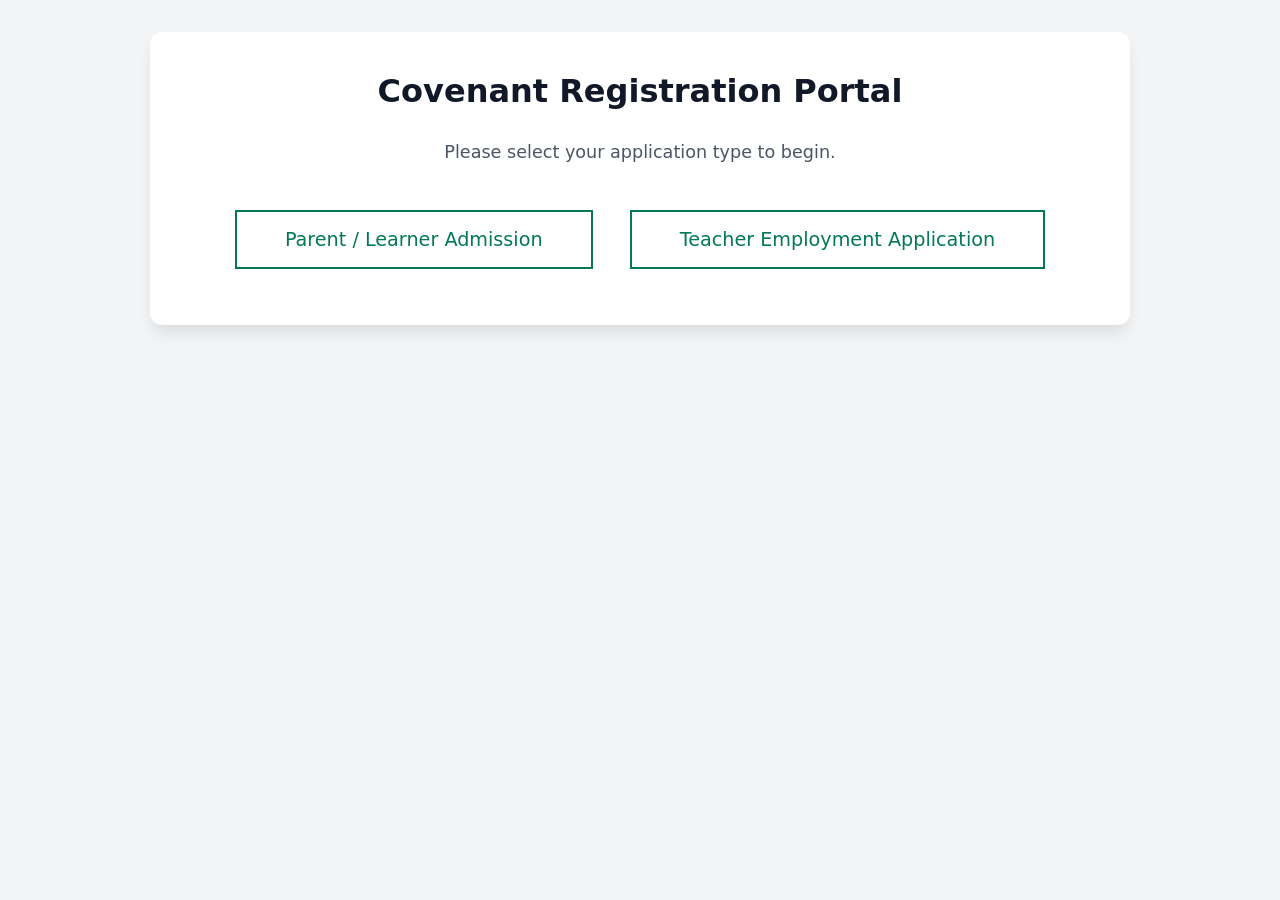
==== frontend/index.html @ d727da26 "created demo 1" ====
<!DOCTYPE html>
<html lang="en">
<head>
    <meta charset="UTF-8">
    <meta name="viewport" content="width=device-width, initial-scale=1.0">
    <title>Covenant Registration Portal</title>
    <link rel="stylesheet" href="css/global.css">
</head>
<body>
    <div class="container center-text">
        <h1>Covenant Registration Portal</h1>
        <p style="font-size: 1.1rem; color: #4b5563; margin-bottom: 2rem;">Please select your application type to begin.</p>
        
        <a href="parent.html" class="role-btn">Parent / Learner Admission</a>
        <a href="teacher.html" class="role-btn">Teacher Employment Application</a>
    </div>
</body>
</html>
---- frontend/css/global.css ----
:root {
  --primary: #047857;
  --primary-hover: #065f46;
  --background: #f3f4f6;
  --surface: #ffffff;
  --text: #1f2937;
  --border: #d1d5db;
  --muted: #6b7280;
}
body {
  font-family:
    system-ui,
    -apple-system,
    sans-serif;
  background: var(--background);
  color: var(--text);
  padding: 2rem 1rem;
  margin: 0;
  display: flex;
  justify-content: center;
}
.container {
  background: var(--surface);
  padding: 2.5rem;
  border-radius: 12px;
  box-shadow: 0 10px 15px -3px rgba(0, 0, 0, 0.1);
  width: 100%;
  max-width: 900px;
}
h1 {
  margin-top: 0;
  color: #111827;
  text-align: center;
  margin-bottom: 2rem;
}
h2 {
  color: var(--primary);
  border-bottom: 2px solid var(--primary);
  padding-bottom: 0.5rem;
  margin-top: 3rem;
}
h3 {
  margin-top: 2rem;
  color: #374151;
}
.grid-2 {
  display: grid;
  grid-template-columns: 1fr;
  gap: 1.5rem;
}
@media (min-width: 650px) {
  .grid-2 {
    grid-template-columns: 1fr 1fr;
  }
}
.form-group {
  margin-bottom: 1rem;
}
label {
  display: block;
  margin-bottom: 0.25rem;
  font-weight: 600;
  font-size: 0.9rem;
}
.help-text {
  display: block;
  font-size: 0.75rem;
  color: var(--muted);
  margin-bottom: 0.4rem;
}
input[type="text"],
input[type="email"],
input[type="tel"],
input[type="number"],
input[type="date"],
select,
textarea {
  width: 100%;
  padding: 0.6rem;
  border: 1px solid var(--border);
  border-radius: 6px;
  box-sizing: border-box;
  font-family: inherit;
}
textarea {
  resize: vertical;
  min-height: 80px;
}
.checkbox-group {
  display: flex;
  align-items: flex-start;
  gap: 0.75rem;
  margin-bottom: 1rem;
  background: #f9fafb;
  padding: 1rem;
  border-radius: 6px;
  border: 1px solid var(--border);
}
.checkbox-group input {
  margin-top: 0.25rem;
  cursor: pointer;
}
button {
  width: 100%;
  padding: 1.25rem;
  background: var(--primary);
  color: white;
  border: none;
  border-radius: 6px;
  font-size: 1.2rem;
  font-weight: bold;
  cursor: pointer;
  margin-top: 3rem;
  transition: background 0.2s;
}
button:hover {
  background: var(--primary-hover);
}
button:disabled {
  background: #9ca3af;
  cursor: not-allowed;
}
.hidden {
  display: none;
}
#statusMessage {
  margin-top: 2rem;
  padding: 1.5rem;
  border-radius: 6px;
  text-align: center;
  font-weight: bold;
  font-size: 1.1rem;
}
.success {
  background: #dcfce7;
  color: #166534;
  border: 1px solid #bbf7d0;
}
.error {
  background: #fee2e2;
  color: #991b1b;
  border: 1px solid #fecaca;
}
.section-box {
  background: #fafafa;
  border: 1px solid #e5e7eb;
  padding: 1.5rem;
  border-radius: 8px;
  margin-top: 1rem;
}

/* Gateway specific */
.role-btn {
  display: inline-block;
  width: auto;
  padding: 1rem 3rem;
  margin: 1rem;
  font-size: 1.2rem;
  background: white;
  color: var(--primary);
  border: 2px solid var(--primary);
  text-decoration: none;
}
.role-btn:hover {
  background: var(--primary);
  color: white;
}
.center-text {
  text-align: center;
}
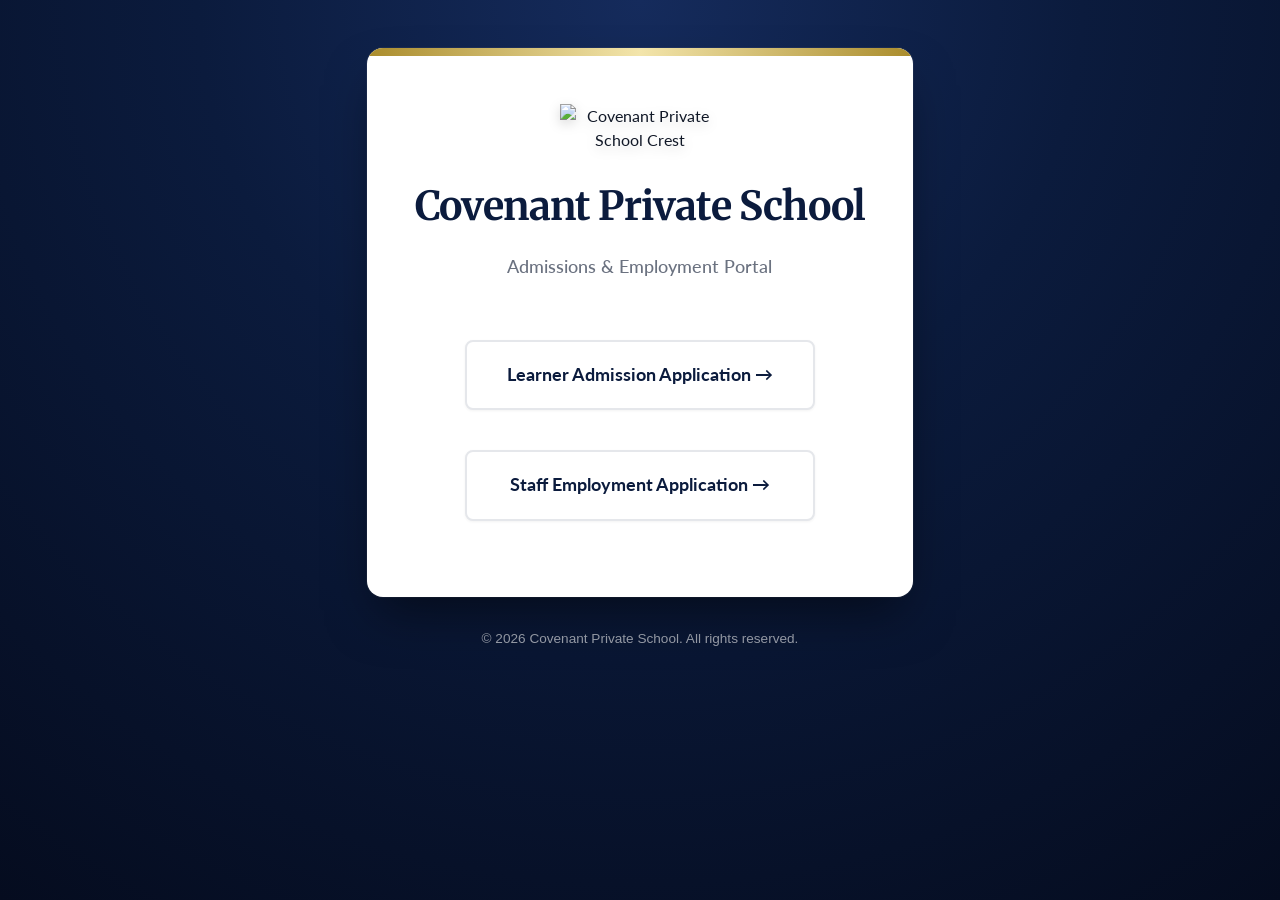
==== commit ed6949a5: "updated the design and added the report section" ====
--- a/frontend/index.html
+++ b/frontend/index.html
@@ -3,16 +3,38 @@
 <head>
     <meta charset="UTF-8">
     <meta name="viewport" content="width=device-width, initial-scale=1.0">
-    <title>Covenant Registration Portal</title>
+    <title>Portal | Covenant Private School</title>
     <link rel="stylesheet" href="css/global.css">
 </head>
 <body>
-    <div class="container center-text">
-        <h1>Covenant Registration Portal</h1>
-        <p style="font-size: 1.1rem; color: #4b5563; margin-bottom: 2rem;">Please select your application type to begin.</p>
-        
-        <a href="parent.html" class="role-btn">Parent / Learner Admission</a>
-        <a href="teacher.html" class="role-btn">Teacher Employment Application</a>
+
+    <div> <!-- Wrapper to keep everything centered -->
+        <main class="container center-text" style="padding-bottom: 4rem;">
+            
+            <header style="margin-bottom: 3rem;">
+                <img src="img/logo.png" alt="Covenant Private School Crest" class="brand-logo">
+                <h1>Covenant Private School</h1>
+                <p style="font-size: 1.1rem; color: var(--text-muted); font-weight: 500;">
+                    Admissions & Employment Portal
+                </p>
+            </header>
+            
+            <div style="display: flex; flex-direction: column; align-items: center; gap: 1rem;">
+                <a href="parent.html" class="role-btn">
+                    Learner Admission Application &rarr;
+                </a>
+                <a href="teacher.html" class="role-btn">
+                    Staff Employment Application &rarr;
+                </a>
+            </div>
+
+        </main>
+
+        <!-- Premium Footer on the Navy Background -->
+        <footer style="text-align: center; margin-top: 2rem; color: rgba(255,255,255,0.6); font-size: 0.85rem; font-family: 'Inter', sans-serif;">
+            <p>&copy; 2026 Covenant Private School. All rights reserved.</p>
+        </footer>
     </div>
+
 </body>
 </html>
--- a/frontend/css/global.css
+++ b/frontend/css/global.css
@@ -1,170 +1,250 @@
-:root {
-  --primary: #047857;
-  --primary-hover: #065f46;
-  --background: #f3f4f6;
-  --surface: #ffffff;
-  --text: #1f2937;
-  --border: #d1d5db;
-  --muted: #6b7280;
-}
-body {
-  font-family:
-    system-ui,
-    -apple-system,
-    sans-serif;
-  background: var(--background);
-  color: var(--text);
-  padding: 2rem 1rem;
-  margin: 0;
-  display: flex;
-  justify-content: center;
-}
-.container {
-  background: var(--surface);
-  padding: 2.5rem;
-  border-radius: 12px;
-  box-shadow: 0 10px 15px -3px rgba(0, 0, 0, 0.1);
-  width: 100%;
-  max-width: 900px;
-}
-h1 {
-  margin-top: 0;
-  color: #111827;
-  text-align: center;
-  margin-bottom: 2rem;
-}
-h2 {
-  color: var(--primary);
-  border-bottom: 2px solid var(--primary);
-  padding-bottom: 0.5rem;
-  margin-top: 3rem;
-}
-h3 {
-  margin-top: 2rem;
-  color: #374151;
-}
-.grid-2 {
-  display: grid;
-  grid-template-columns: 1fr;
-  gap: 1.5rem;
-}
-@media (min-width: 650px) {
-  .grid-2 {
-    grid-template-columns: 1fr 1fr;
-  }
-}
-.form-group {
-  margin-bottom: 1rem;
-}
-label {
-  display: block;
-  margin-bottom: 0.25rem;
-  font-weight: 600;
-  font-size: 0.9rem;
-}
-.help-text {
-  display: block;
-  font-size: 0.75rem;
-  color: var(--muted);
-  margin-bottom: 0.4rem;
-}
-input[type="text"],
-input[type="email"],
-input[type="tel"],
-input[type="number"],
-input[type="date"],
-select,
-textarea {
-  width: 100%;
-  padding: 0.6rem;
-  border: 1px solid var(--border);
-  border-radius: 6px;
-  box-sizing: border-box;
-  font-family: inherit;
-}
-textarea {
-  resize: vertical;
-  min-height: 80px;
-}
-.checkbox-group {
-  display: flex;
-  align-items: flex-start;
-  gap: 0.75rem;
-  margin-bottom: 1rem;
-  background: #f9fafb;
-  padding: 1rem;
-  border-radius: 6px;
-  border: 1px solid var(--border);
-}
-.checkbox-group input {
-  margin-top: 0.25rem;
-  cursor: pointer;
-}
-button {
-  width: 100%;
-  padding: 1.25rem;
-  background: var(--primary);
-  color: white;
-  border: none;
-  border-radius: 6px;
-  font-size: 1.2rem;
-  font-weight: bold;
-  cursor: pointer;
-  margin-top: 3rem;
-  transition: background 0.2s;
-}
-button:hover {
-  background: var(--primary-hover);
-}
-button:disabled {
-  background: #9ca3af;
-  cursor: not-allowed;
-}
-.hidden {
-  display: none;
-}
-#statusMessage {
-  margin-top: 2rem;
-  padding: 1.5rem;
-  border-radius: 6px;
-  text-align: center;
-  font-weight: bold;
-  font-size: 1.1rem;
-}
-.success {
-  background: #dcfce7;
-  color: #166534;
-  border: 1px solid #bbf7d0;
-}
-.error {
-  background: #fee2e2;
-  color: #991b1b;
-  border: 1px solid #fecaca;
-}
-.section-box {
-  background: #fafafa;
-  border: 1px solid #e5e7eb;
-  padding: 1.5rem;
-  border-radius: 8px;
-  margin-top: 1rem;
-}
+/* Import New Premium Fonts: Merriweather (Headings) and Lato (Body) */
+@import url('https://fonts.googleapis.com/css2?family=Lato:wght@400;700&family=Merriweather:wght@400;700;900&display=swap');
+
+/* Fixes mobile overflow and centering */
+*, *::before, *::after {
+    box-sizing: border-box;
+}
+
+html, body {
+    max-width: 100vw;
+    overflow-x: hidden;
+}
+
+:root { 
+    /* Rich Brand Colors */
+    --navy: #0B1B3D; 
+    --navy-dark: #050c1f;
+    --navy-light: #152b5c;
+    
+    /* Metallic Gold Palette */
+    --gold: #D4AF37; 
+    --gold-light: #F3E5AB;
+    --gold-dark: #AA8C2C;
+    
+    /* UI Colors */
+    --surface: #ffffff; 
+    --text-dark: #111827; 
+    --text-muted: #6b7280; 
+    --border: #e5e7eb; 
+    --input-bg: #f9fafb;
+}
+
+body { 
+    font-family: 'Lato', system-ui, -apple-system, sans-serif; 
+    background: radial-gradient(circle at top center, var(--navy-light) 0%, var(--navy) 40%, var(--navy-dark) 100%);
+    background-attachment: fixed;
+    color: var(--text-dark); 
+    
+    /* MOBILE DEFAULT: Less padding so the form maximizes screen space */
+    padding: 1rem 0.5rem; 
+    margin: 0; 
+    display: flex; 
+    justify-content: center; 
+    line-height: 1.5;
+}
+
+.container { 
+    background: var(--surface); 
+    
+    /* MOBILE DEFAULT: Tighter internal padding */
+    padding: 2rem 1.25rem; 
+    border-radius: 12px; 
+    box-shadow: 0 10px 25px -5px rgba(0,0,0,0.4), 0 0 0 1px rgba(255,255,255,0.05); 
+    width: 100%; 
+    max-width: 900px; 
+    position: relative;
+    overflow: hidden;
+}
+
+/* DESKTOP UPGRADES: Expands layout when viewed on a laptop/tablet */
+@media (min-width: 650px) {
+    body { padding: 3rem 1rem; }
+    .container { padding: 3.5rem 3rem; border-radius: 16px; box-shadow: 0 25px 50px -12px rgba(0,0,0,0.5), 0 0 0 1px rgba(255,255,255,0.05); }
+}
+
+/* Metallic gold accent bar at the top */
+.container::before {
+    content: '';
+    position: absolute;
+    top: 0; 
+    left: 0; 
+    right: 0;
+    height: 8px;
+    background: linear-gradient(90deg, var(--gold-dark) 0%, var(--gold-light) 50%, var(--gold-dark) 100%);
+}
+
+h1, h2, h3, h4 {
+    font-family: 'Merriweather', serif;
+    color: var(--navy);
+}
+
+/* FLUID TYPOGRAPHY: Scales between mobile and desktop */
+h1 { 
+    margin-top: 0; 
+    text-align: center; 
+    margin-bottom: 0.5rem; 
+    font-size: 1.8rem; /* Mobile */
+    letter-spacing: -0.02em;
+}
+
+h2 { 
+    border-bottom: 1px solid var(--border); 
+    padding-bottom: 0.75rem; 
+    margin-top: 3rem; 
+    font-size: 1.4rem; /* Mobile */
+    position: relative;
+}
+
+@media (min-width: 650px) {
+    h1 { font-size: 2.5rem; } /* Desktop */
+    h2 { font-size: 1.75rem; margin-top: 4rem; } /* Desktop */
+}
+
+/* Elegant partial underline for section headers */
+h2::after {
+    content: '';
+    position: absolute;
+    bottom: -1px;
+    left: 0;
+    width: 60px;
+    height: 2px;
+    background: var(--gold);
+}
+
+h3 { margin-top: 2rem; font-size: 1.2rem; }
+
+/* The Grid System: Stacks on mobile, side-by-side on desktop */
+.grid-2 { display: grid; grid-template-columns: 1fr; gap: 1rem; }
+@media (min-width: 650px) { .grid-2 { grid-template-columns: 1fr 1fr; gap: 2rem 1.5rem; } }
+
+.form-group { margin-bottom: 0.75rem; }
+
+/* Premium Administrative Labels */
+label { 
+    display: block; 
+    margin-bottom: 0.4rem; 
+    font-weight: 700; 
+    font-size: 0.75rem; 
+    color: var(--text-muted); 
+    text-transform: uppercase;
+    letter-spacing: 0.05em;
+}
+
+.help-text { display: block; font-size: 0.8rem; color: var(--text-muted); margin-bottom: 0.5rem; text-transform: none; letter-spacing: normal;}
+
+/* MOBILE ACCESSIBILITY: Inputs built for touch */
+input[type="text"], input[type="email"], input[type="tel"], input[type="number"], input[type="password"], input[type="date"], select, textarea { 
+    width: 100%; 
+    padding: 0.85rem 1rem; 
+    background-color: var(--input-bg);
+    border: 1px solid var(--border); 
+    border-radius: 8px; 
+    box-sizing: border-box; 
+    font-family: 'Lato', sans-serif; 
+    
+    /* 16px (1rem) minimum size prevents iOS from zooming in when tapped */
+    font-size: 1rem; 
+    color: var(--text-dark);
+    transition: all 0.25s ease;
+    
+    /* Ensures Apple/Google minimum touch target heights (48px) */
+    min-height: 48px;
+}
+
+input:focus, select:focus, textarea:focus {
+    outline: none;
+    background-color: var(--surface);
+    border-color: var(--gold);
+    box-shadow: 0 0 0 4px rgba(212, 175, 55, 0.15);
+}
+
+textarea { resize: vertical; min-height: 120px; }
+
+.checkbox-group { 
+    display: flex; 
+    align-items: flex-start; 
+    gap: 1rem; 
+    margin-bottom: 1.5rem; 
+    background: var(--input-bg); 
+    padding: 1.25rem; 
+    border-radius: 8px; 
+    border: 1px solid var(--border); 
+}
+.checkbox-group input { margin-top: 0.2rem; cursor: pointer; transform: scale(1.2); accent-color: var(--gold); min-width: 20px; min-height: 20px; }
+.checkbox-label { font-weight: 400; font-size: 0.95rem; line-height: 1.5; color: var(--text-dark); text-transform: none; letter-spacing: normal;}
+
+/* Premium Mobile-Friendly Button */
+button { 
+    width: 100%; 
+    padding: 1rem; 
+    min-height: 54px; /* Large, easily tappable area */
+    background: linear-gradient(135deg, var(--gold) 0%, var(--gold-dark) 100%);
+    color: var(--surface); 
+    border: none; 
+    border-radius: 8px; 
+    font-size: 1.1rem; 
+    font-weight: 700; 
+    letter-spacing: 0.02em;
+    cursor: pointer; 
+    margin-top: 2.5rem; 
+    transition: all 0.3s ease; 
+    font-family: 'Lato', sans-serif;
+    box-shadow: 0 4px 6px -1px rgba(212, 175, 55, 0.2), 0 2px 4px -1px rgba(212, 175, 55, 0.1);
+}
+
+button:hover { 
+    transform: translateY(-2px); 
+    box-shadow: 0 10px 15px -3px rgba(212, 175, 55, 0.3), 0 4px 6px -2px rgba(212, 175, 55, 0.15);
+    background: linear-gradient(135deg, var(--gold-light) 0%, var(--gold) 100%);
+}
+
+button:disabled { background: #d1d5db; color: #9ca3af; cursor: not-allowed; transform: none; box-shadow: none; }
+
+.hidden { display: none; }
+#statusMessage { margin-top: 2rem; padding: 1.5rem; border-radius: 8px; text-align: center; font-weight: 700; font-size: 1.1rem; }
+.success { background: #fefce8; color: #854d0e; border: 1px solid #fef08a; } 
+.error { background: #fee2e2; color: #991b1b; border: 1px solid #fecaca; }
 
 /* Gateway specific */
-.role-btn {
-  display: inline-block;
-  width: auto;
-  padding: 1rem 3rem;
-  margin: 1rem;
-  font-size: 1.2rem;
-  background: white;
-  color: var(--primary);
-  border: 2px solid var(--primary);
-  text-decoration: none;
-}
-.role-btn:hover {
-  background: var(--primary);
-  color: white;
-}
-.center-text {
-  text-align: center;
-}
+.center-text { text-align: center; }
+.role-btn { 
+    display: inline-block; 
+    width: 100%;
+    box-sizing: border-box;
+    max-width: 350px;
+    padding: 1.25rem; 
+    margin: 0.5rem 0; 
+    font-size: 1.1rem; 
+    font-weight: 700;
+    background: var(--surface); 
+    color: var(--navy); 
+    border: 2px solid var(--border); 
+    text-decoration: none;
+    border-radius: 8px;
+    transition: all 0.3s ease;
+    box-shadow: 0 1px 3px rgba(0,0,0,0.05);
+}
+
+.role-btn:hover { 
+    border-color: var(--gold);
+    color: var(--gold-dark);
+    box-shadow: 0 10px 15px -3px rgba(0,0,0,0.1);
+    transform: translateY(-2px);
+}
+
+@media (min-width: 650px) {
+    .role-btn { margin: 0.75rem; }
+}
+
+.brand-logo {
+    max-width: 140px; /* Slightly smaller for mobile */
+    height: auto;
+    margin: 0 auto 1.5rem auto;
+    display: block;
+    filter: drop-shadow(0 4px 6px rgba(0,0,0,0.15));
+}
+
+@media (min-width: 650px) {
+    .brand-logo { max-width: 160px; }
+}
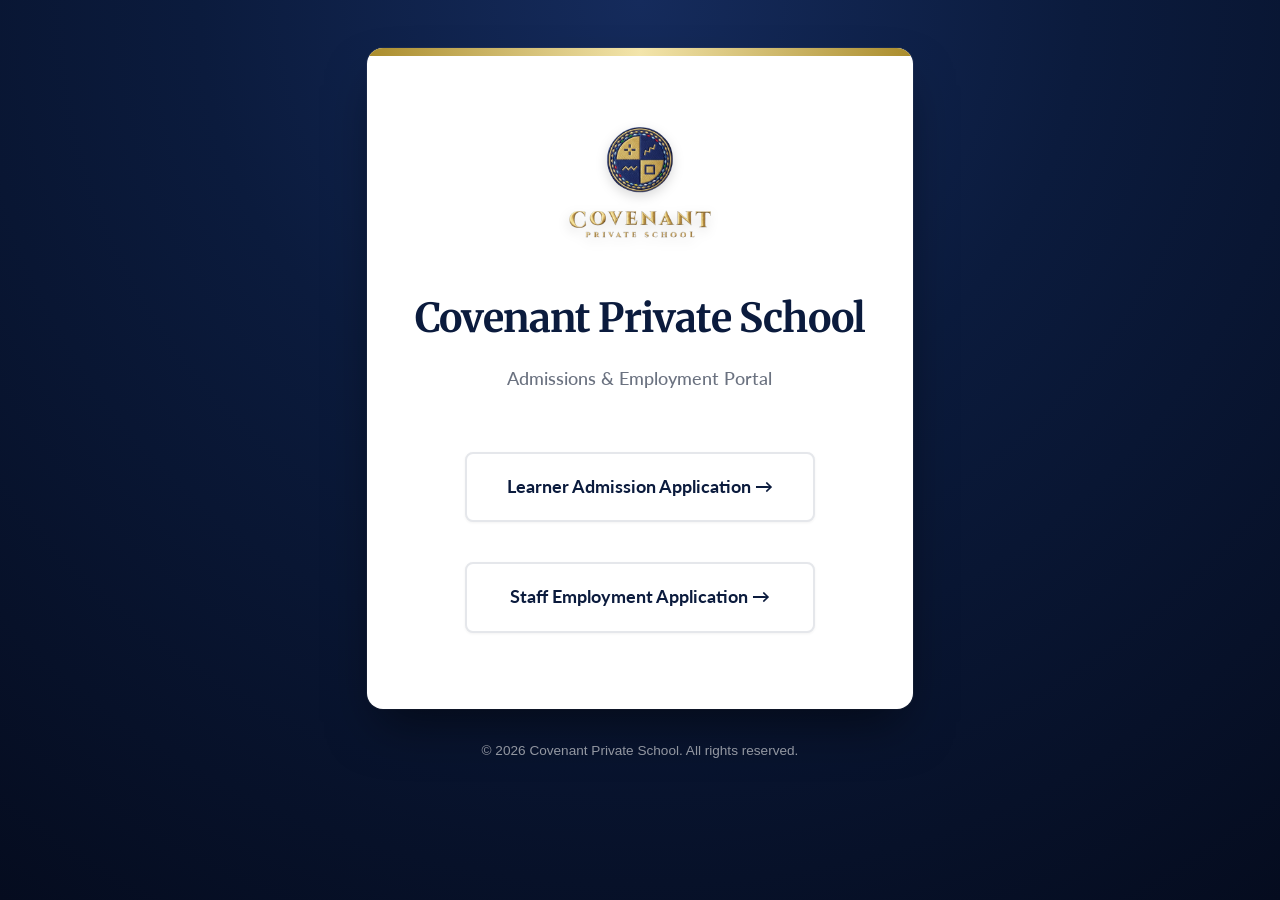
==== commit 20389dd5: "adds new updates to ui and 2 scripts" ====
--- a/frontend/index.html
+++ b/frontend/index.html
@@ -4,6 +4,7 @@
     <meta charset="UTF-8">
     <meta name="viewport" content="width=device-width, initial-scale=1.0">
     <title>Portal | Covenant Private School</title>
+    <link rel="shortcut icon" href="assets/cps-logo.jpeg" type="image/x-icon">
     <link rel="stylesheet" href="css/global.css">
 </head>
 <body>
@@ -12,7 +13,7 @@
         <main class="container center-text" style="padding-bottom: 4rem;">
             
             <header style="margin-bottom: 3rem;">
-                <img src="img/logo.png" alt="Covenant Private School Crest" class="brand-logo">
+                <img src="assets/cps-logo-removebg.png" alt="Covenant Private School Crest" class="brand-logo">
                 <h1>Covenant Private School</h1>
                 <p style="font-size: 1.1rem; color: var(--text-muted); font-weight: 500;">
                     Admissions & Employment Portal
